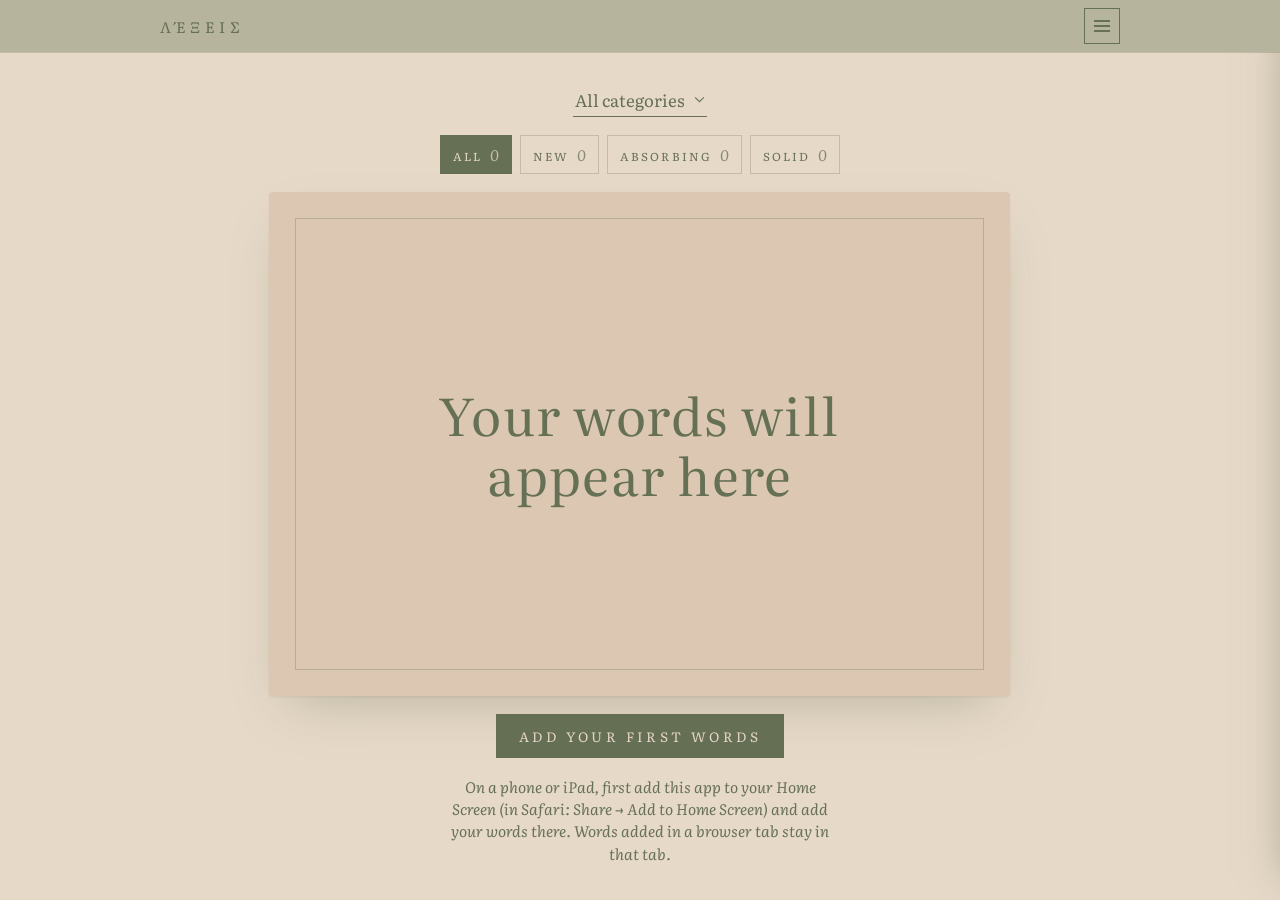
==== class/index.html @ 73e641bc "Add a class link, paste-a-list import and an AI prompt - class/ is the same app starting with no wor" ====
<!doctype html>
<html lang="en">
<head>
  <meta charset="utf-8">
  <meta name="viewport" content="width=device-width, initial-scale=1, viewport-fit=cover">
  <meta name="theme-color" content="#B6B49C">
  <title>Λέξεις · Greek Flashcards</title>
  <link rel="preconnect" href="https://fonts.googleapis.com">
  <link rel="preconnect" href="https://fonts.gstatic.com" crossorigin>
  <link rel="stylesheet" href="https://fonts.googleapis.com/css2?family=Literata:ital,opsz,wght@0,7..72,400;0,7..72,500;1,7..72,400&family=Gentium+Book+Plus:ital@1&display=swap">
  <link rel="icon" href="data:image/svg+xml,%3Csvg xmlns=%27http://www.w3.org/2000/svg%27 viewBox=%270 0 32 32%27%3E%3Crect width=%2732%27 height=%2732%27 fill=%27%23B6B49C%27/%3E%3Ctext x=%2716%27 y=%2723%27 font-size=%2720%27 text-anchor=%27middle%27 fill=%27%23667055%27 font-family=%27serif%27%3E%CE%9B%3C/text%3E%3C/svg%3E">
  <link rel="stylesheet" href="../styles.css">
  <link rel="manifest" href="manifest.json">
  <link rel="apple-touch-icon" href="../icons/icon-180.png">
  <meta name="apple-mobile-web-app-capable" content="yes">
  <meta name="mobile-web-app-capable" content="yes">
  <meta name="apple-mobile-web-app-title" content="Λέξεις">
  <meta name="apple-mobile-web-app-status-bar-style" content="black-translucent">
  <style>
    :root { box-sizing: border-box; padding-top: env(safe-area-inset-top, 0px); padding-bottom: env(safe-area-inset-bottom, 0px); }
    [hidden] { display: none !important; }
  </style>
</head>
<body>
  <div id="root"></div>
  <script>
    // The class link: the same app, starting with no words. Its saved words and progress use their
    // own storage name, so they never mix with the main app's, even on the same device.
    window.LEXEIS_CONFIG = { storagePrefix: 'lexeis-class' };
    window.LEXEIS_DATA = { rev: 1, cats: [], words: [] };
  </script>
  <script src="../data/verbs.js"></script>
  <script src="../app.js"></script>
  <script>
    if ('serviceWorker' in navigator && location.protocol !== 'file:') {
      navigator.serviceWorker.register('../sw.js').catch(() => {});
      let reloaded = false;
      navigator.serviceWorker.addEventListener('controllerchange', () => {
        if (reloaded || !navigator.serviceWorker.controller) return;
        reloaded = true;
        location.reload();
      });
    }
  </script>
</body>
</html>
---- styles.css ----
/* Layout: slim header band (name left, square menu right); views below: the card deck, the categories list, one category's words. Menu slides in from the right; edit sheets rise from the bottom. */
:root {
  --linen: #E7D9C8;      /* Sunwashed Linen – background */
  --sand: #DCC8B2;       /* Warm Sand – card, sheets */
  --olive-mist: #B6B49C; /* Olive Mist – header, menu panel */
  --sage: #98A084;
  --ipa-ink: #7A8466; /* between Sage and Deep Olive: reads on Warm Sand */       /* Sage Garden – pronunciation, labels */
  --deep-olive: #667055; /* Deep Olive – main text */
  --rule: rgba(102,112,85,.28);
  --font-display: "Literata", Georgia, "Times New Roman", serif;
  --font-soft: "Literata", Georgia, serif;
  --font-ipa: "Gentium Book Plus", "Charis SIL", "Doulos SIL", Georgia, serif; /* one face with every IPA symbol */
  --card-ratio: 0.68;
  color-scheme: light;
}
html, body { height: 100%; }
body {
  background: var(--linen);
  color: var(--deep-olive);
  font-family: var(--font-soft);
  margin: 0;
  padding-inline: 16px;
  display: flex;
  flex-direction: column;
  overflow: hidden;
  -webkit-tap-highlight-color: transparent;
}
#root { display: contents; }

/* Header */
.topbar {
  display: flex;
  align-items: center;
  justify-content: space-between;
  background: var(--olive-mist);
  margin-inline: -16px;
  margin-top: calc(-1 * env(safe-area-inset-top, 0px));
  padding-top: calc(env(safe-area-inset-top, 0px) + 8px);
  padding-bottom: 8px;
  padding-inline: max(16px, calc((100vw - 960px) / 2));
  box-shadow: 0 1px 0 var(--rule);
  position: relative;
  z-index: 30;
}
.app-name {
  font-family: var(--font-display);
  font-size: 0.95rem;
  letter-spacing: 0.3em;
  text-transform: uppercase;
  color: var(--deep-olive);
  background: none;
  border: 0;
  padding: 0;
  cursor: pointer;
}
.menu-btn {
  width: 36px;
  height: 36px;
  border: 1px solid var(--deep-olive);
  background: transparent;
  border-radius: 0;
  padding: 0;
  cursor: pointer;
  position: relative;
}
.menu-btn span {
  position: absolute;
  left: 50%;
  top: 50%;
  width: 16px;
  height: 1.5px;
  margin: -0.75px 0 0 -8px;
  background: var(--deep-olive);
  transition: translate .2s ease .2s, rotate .2s ease, opacity .15s ease .4s;
}
.menu-btn span:nth-child(1) { translate: 0 -5px; }
.menu-btn span:nth-child(3) { translate: 0 5px; }
.menu-open .menu-btn span { transition: opacity .15s ease, translate .2s ease .12s, rotate .22s ease .32s; }
.menu-open .menu-btn span:nth-child(2) { opacity: 0; }
.menu-open .menu-btn span:nth-child(1) { translate: 0 0; rotate: 45deg; }
.menu-open .menu-btn span:nth-child(3) { translate: 0 0; rotate: -45deg; }
button:focus-visible, input:focus-visible, select:focus-visible { outline: 2px solid var(--deep-olive); outline-offset: 3px; }

/* Slide-in menu */
.scrim {
  position: fixed;
  inset: 0;
  background: rgba(102,112,85,.18);
  opacity: 0;
  pointer-events: none;
  transition: opacity .4s ease;
  z-index: 10;
}
.drawer {
  position: fixed;
  top: 0;
  right: 0;
  bottom: 0;
  width: min(78vw, 340px);
  background: var(--olive-mist);
  transform: translateX(100%);
  transition: transform .45s cubic-bezier(.2,.7,.2,1);
  z-index: 20;
  padding: calc(env(safe-area-inset-top, 0px) + 80px) 32px calc(env(safe-area-inset-bottom, 0px) + 32px);
  box-shadow: -18px 0 40px -24px rgba(102,112,85,.5);
  display: flex;
  flex-direction: column;
}
.menu-open .scrim { opacity: 1; pointer-events: auto; }
.menu-open .drawer { transform: translateX(0); }
.drawer button {
  font-family: var(--font-display);
  font-size: 1.45rem;
  letter-spacing: 0.04em;
  color: var(--deep-olive);
  background: none;
  border: 0;
  border-bottom: 1px solid var(--rule);
  padding: 20px 0;
  text-align: left;
  cursor: pointer;
}
.drawer button:first-child { border-top: 1px solid var(--rule); }

/* Views */
main { flex: 1; min-height: 0; display: flex; flex-direction: column; }
.view-cards {
  flex: 1;
  min-height: 0;
  display: flex;
  flex-direction: column;
  align-items: center;
  justify-content: center;
  gap: 22px;
  padding-block: 20px 24px;
}

/* Card */
.scene {
  width: min(100%, calc(64svh * var(--card-ratio)), 560px);
  aspect-ratio: 17 / 25;
  max-width: 100%;
  perspective: 1600px;
  container-type: inline-size;
  touch-action: pan-y;
}
.card {
  position: relative;
  width: 100%;
  height: 100%;
  border: 0;
  padding: 0;
  background: none;
  cursor: pointer;
  transform-style: preserve-3d;
  transition: transform 0.7s cubic-bezier(.2,.7,.2,1), translate .25s ease, opacity .25s ease;
  font: inherit;
}
.card.flipped { transform: rotateY(180deg); }
.card.no-anim { transition: none; }
.card.out-left { translate: -40% 0; opacity: 0; }
.card.out-right { translate: 40% 0; opacity: 0; }
.face {
  position: absolute;
  inset: 0;
  background: var(--sand);
  border-radius: 4px;
  box-shadow: 0 1px 2px rgba(102,112,85,.12), 0 22px 50px -20px rgba(102,112,85,.38);
  display: flex;
  flex-direction: column;
  align-items: center;
  justify-content: center;
  gap: 4cqi;
  padding: 12cqi 10cqi;
  backface-visibility: hidden;
  -webkit-backface-visibility: hidden;
  color: var(--deep-olive);
}
.face::before {
  content: "";
  position: absolute;
  inset: 3.5cqi;
  border: 1px solid var(--sage);
  opacity: 0.6;
  pointer-events: none;
}
.back { transform: rotateY(180deg); }
.word {
  font-family: var(--font-display);
  font-size: clamp(1.5rem, calc(var(--fs, 12.5) * 1cqi), 4.4rem);
  letter-spacing: 0.03em;
  line-height: 1.15;
  text-align: center;
  text-wrap: balance;
  overflow-wrap: anywhere;
}
.ipa {
  font-family: var(--font-ipa);
  font-style: italic;
  font-size: clamp(1rem, 5cqi, 1.8rem);
  letter-spacing: 0.04em;
  color: var(--ipa-ink);
  text-align: center;
  text-wrap: balance;
}
.tag {
  position: absolute;
  bottom: 9cqi;
  font-family: var(--font-display);
  font-size: clamp(0.66rem, 2.6cqi, 0.95rem);
  letter-spacing: 0.3em;
  text-transform: uppercase;
  color: var(--sage);
}
.hint {
  font-style: italic;
  font-size: 0.98rem;
  color: var(--deep-olive);
  opacity: 0.7;
  text-align: center;
}

/* List pages */
.view-list {
  flex: 1;
  min-height: 0;
  overflow-y: auto;
  /* The scroll area spans the full screen so its scrollbar sits at the edge;
     the padding keeps the content in a centred 640px column. */
  margin-inline: -16px;
  padding-inline: max(16px, calc((100vw - 640px) / 2));
  padding-block: 28px 48px;
  -webkit-overflow-scrolling: touch;
}
.back-link {
  font-family: var(--font-soft);
  font-style: italic;
  font-size: 0.98rem;
  color: var(--sage);
  background: none;
  border: 0;
  padding: 0;
  margin-bottom: 14px;
  cursor: pointer;
}
.title-row { display: flex; align-items: center; justify-content: space-between; gap: 16px; }
.page-title {
  font-family: var(--font-display);
  font-weight: 400;
  font-size: clamp(1.8rem, 6vw, 2.4rem);
  letter-spacing: 0.04em;
  margin: 0;
  min-width: 0;
  overflow-wrap: anywhere;
}
.page-note {
  font-style: italic;
  font-size: 0.98rem;
  color: var(--deep-olive);
  margin: 6px 0 24px;
}
.edit-btn {
  flex: none;
  width: 32px;
  height: 32px;
  border: 1px solid var(--deep-olive);
  background: transparent;
  padding: 0;
  display: grid;
  place-items: center;
  cursor: pointer;
  color: var(--deep-olive);
}
.edit-btn svg { width: 15px; height: 15px; }
.rows { list-style: none; margin: 0; padding: 0; border-top: 1px solid var(--rule); }
.rows li { border-bottom: 1px solid var(--rule); }
.cat-row {
  width: 100%;
  display: flex;
  align-items: baseline;
  justify-content: space-between;
  gap: 16px;
  padding: 18px 2px;
  background: none;
  border: 0;
  color: var(--deep-olive);
  cursor: pointer;
  text-align: left;
}
.cat-name { font-family: var(--font-display); font-size: 1.3rem; letter-spacing: 0.02em; min-width: 0; }
.cat-count {
  font-style: italic;
  font-size: 1.1rem;
  color: var(--sage);
  white-space: nowrap;
  font-variant-numeric: tabular-nums;
}
.word-row {
  display: grid;
  grid-template-columns: minmax(0, 1.2fr) minmax(0, 1fr);
  gap: 4px 18px;
  padding: 14px 6px;
  margin-inline: -6px;
}
.wr-greek { font-family: var(--font-display); font-size: 1.2rem; overflow-wrap: anywhere; }
.wr-ipa { font-family: var(--font-ipa); font-style: italic; font-size: 0.9rem; color: var(--ipa-ink); grid-column: 1; overflow-wrap: anywhere; }
.wr-english {
  grid-column: 2;
  grid-row: 1 / span 2;
  align-self: center;
  text-align: right;
  font-size: 1.1rem;
  overflow-wrap: anywhere;
}
.empty { font-style: italic; color: var(--deep-olive); font-size: 1.1rem; padding: 20px 0; }

/* Edit sheet */
.sheet-scrim {
  position: fixed;
  inset: 0;
  background: rgba(102,112,85,.28);
  z-index: 40;
  display: flex;
  align-items: flex-end;
  justify-content: center;
}
.sheet {
  width: min(100%, 560px);
  max-height: 88%;
  overflow-y: auto;
  background: var(--linen);
  border-top: 1px solid var(--rule);
  box-shadow: 0 -18px 40px -24px rgba(102,112,85,.6);
  padding: 26px 24px calc(env(safe-area-inset-bottom, 0px) + 24px);
  display: flex;
  flex-direction: column;
  gap: 18px;
  animation: rise .35s cubic-bezier(.2,.7,.2,1);
}
@keyframes rise { from { transform: translateY(40px); opacity: 0; } }
.sheet h3 {
  margin: 0;
  font-family: var(--font-display);
  font-weight: 400;
  font-size: 0.85rem;
  letter-spacing: 0.3em;
  text-transform: uppercase;
  color: var(--sage);
}
.field { display: flex; flex-direction: column; gap: 4px; }
.field label {
  font-family: var(--font-display);
  font-size: 0.72rem;
  letter-spacing: 0.22em;
  text-transform: uppercase;
  color: var(--deep-olive);
}
.field input, .field select {
  font: inherit;
  font-size: 1.25rem;
  color: var(--deep-olive);
  background: transparent;
  border: 0;
  border-bottom: 1px solid var(--deep-olive);
  border-radius: 0;
  padding: 6px 0;
  width: 100%;
  -webkit-appearance: none;
  appearance: none;
}
.field input.greek { font-family: var(--font-display); }
.field input.ipa-in { font-family: var(--font-ipa); font-style: italic; }
.field select {
  font-family: var(--font-display);
  font-size: 1.1rem;
  padding-right: 24px;
  background: url("data:image/svg+xml,%3Csvg xmlns='http://www.w3.org/2000/svg' viewBox='0 0 12 8'%3E%3Cpath d='M1 1.5l5 5 5-5' fill='none' stroke='%23667055' stroke-width='1.2'/%3E%3C/svg%3E") no-repeat right 4px center / 12px 8px;
}
.error { color: #8a4f35; font-style: italic; font-size: 1.05rem; margin: 0; }
.sheet-actions { display: flex; align-items: center; justify-content: space-between; gap: 12px; margin-top: 6px; flex-wrap: wrap; }
.sheet-actions .right { display: flex; gap: 18px; align-items: center; margin-left: auto; }
.btn-text {
  font-family: var(--font-soft);
  font-style: italic;
  font-size: 1.15rem;
  color: var(--deep-olive);
  background: none;
  border: 0;
  padding: 8px 0;
  cursor: pointer;
}
.btn-text.danger { color: #8a4f35; }
.btn-save {
  font-family: var(--font-display);
  font-size: 0.85rem;
  letter-spacing: 0.25em;
  text-transform: uppercase;
  color: var(--linen);
  background: var(--deep-olive);
  border: 1px solid var(--deep-olive);
  padding: 11px 22px;
  cursor: pointer;
}

/* Edit mode */
.edit-btn.on { background: var(--deep-olive); color: var(--linen); }
.row-pencil { width: 13px; height: 13px; margin-left: 12px; vertical-align: -1px; color: var(--deep-olive); opacity: .7; }
.is-editing .cat-row, .is-editing .word-row { cursor: pointer; }
.is-editing .cat-row:active, .is-editing .word-row:active { background: var(--sand); }
button.word-row {
  width: calc(100% + 12px);
  background: none;
  border: 0;
  color: var(--deep-olive);
  font: inherit;
  text-align: left;
}
.add-row .cat-name { font-style: italic; font-family: var(--font-soft); color: var(--sage); }
.sheet-note { margin: 0; font-style: italic; font-size: 1rem; color: var(--deep-olive); }

/* Add words */
.add-form { display: flex; flex-direction: column; gap: 20px; }
.field[hidden] { display: none; }
.label-aside { text-transform: none; letter-spacing: 0; font-family: var(--font-soft); font-style: italic; font-size: 0.95rem; }
.field input::placeholder { color: var(--deep-olive); opacity: .45; }
.add-actions { display: flex; align-items: center; gap: 18px; flex-wrap: wrap; }
.status { font-style: italic; color: var(--deep-olive); font-size: 1.05rem; }
.btn-save:disabled { opacity: .5; cursor: default; }
.or-rule { display: flex; align-items: center; gap: 14px; margin: 36px 0 26px; color: var(--sage); font-style: italic; font-size: 1.1rem; }
.or-rule::before, .or-rule::after { content: ""; flex: 1; border-top: 1px solid var(--rule); }
.btn-outline {
  font-family: var(--font-display);
  font-size: 0.85rem;
  letter-spacing: 0.25em;
  text-transform: uppercase;
  color: var(--deep-olive);
  background: transparent;
  border: 1px solid var(--deep-olive);
  padding: 11px 22px;
  cursor: pointer;
}
.import-note { font-style: italic; color: var(--deep-olive); font-size: 1.05rem; margin: 12px 0 0; max-width: 46ch; }
.import-progress { display: flex; align-items: baseline; gap: 18px; flex-wrap: wrap; }
.status-line { margin: 0; font-style: italic; font-size: 1.1rem; }
.section-title { margin: 0; font-family: var(--font-display); font-weight: 400; font-size: 1.35rem; letter-spacing: 0.02em; overflow-wrap: anywhere; }
.page-note.tight { margin: 4px 0 0; }
.rows.review { margin-top: 18px; }
.review-row {
  display: grid;
  grid-template-columns: 22px minmax(0, 1.2fr) minmax(0, 1fr);
  gap: 3px 14px;
  padding: 12px 0;
  cursor: pointer;
}
.review-row input { grid-row: 1 / span 3; align-self: center; width: 18px; height: 18px; accent-color: var(--deep-olive); margin: 0; }
.review-row .wr-greek { grid-column: 2; }
.review-row .wr-english { grid-column: 3; grid-row: 1 / span 2; }
.review-row .wr-ipa { grid-column: 2; }
.wr-cat { grid-column: 2 / span 2; font-family: var(--font-display); font-size: 0.7rem; letter-spacing: 0.2em; text-transform: uppercase; color: var(--sage); }
.review-row.off { opacity: .5; }
.sticky-actions {
  position: sticky;
  bottom: 0;
  background: var(--linen);
  padding-block: 16px;
  border-top: 1px solid var(--rule);
}


/* Study piles and answers */
.view-cards { gap: 18px; }
.piles { display: flex; flex-wrap: wrap; justify-content: center; gap: 8px; }
.pile {
  font-family: var(--font-display);
  font-size: 0.72rem;
  letter-spacing: 0.18em;
  text-transform: uppercase;
  color: var(--deep-olive);
  background: transparent;
  border: 1px solid var(--rule);
  padding: 7px 12px;
  cursor: pointer;
}
.pile span { font-family: var(--font-soft); font-style: italic; letter-spacing: 0; text-transform: none; font-size: 0.95rem; margin-left: 4px; opacity: .75; }
.pile.on { background: var(--deep-olive); border-color: var(--deep-olive); color: var(--linen); }
.scene { position: relative; transition: translate .26s ease, rotate .26s ease, opacity .26s ease; }
.scene.dragging, .scene.no-anim { transition: none; }
.scene.fly-right { translate: 70vw 0 !important; rotate: 12deg !important; opacity: 0; }
.scene.fly-left { translate: -70vw 0 !important; rotate: -12deg !important; opacity: 0; }
.scene.enter { opacity: 0; scale: .96; }
.verdict {
  position: absolute;
  top: 7cqi;
  font-family: var(--font-display);
  font-size: clamp(0.8rem, 3.2cqi, 1.1rem);
  letter-spacing: 0.25em;
  text-transform: uppercase;
  padding: 6px 12px;
  border: 1px solid currentColor;
  background: var(--linen);
  opacity: 0;
  pointer-events: none;
}
.verdict-yes { left: 7cqi; color: var(--deep-olive); rotate: -8deg; }
.verdict-no { right: 7cqi; color: #8a4f35; rotate: 8deg; }
.answers {
  width: min(100%, calc(64svh * var(--card-ratio)), 560px);
  display: flex;
  align-items: center;
  justify-content: space-between;
  gap: 12px;
}
.answer {
  font-family: var(--font-soft);
  font-style: italic;
  font-size: 1.15rem;
  color: var(--deep-olive);
  background: none;
  border: 0;
  padding: 8px 0;
  cursor: pointer;
}
.answer:disabled { opacity: .35; cursor: default; }
#ans-no { color: #8a4f35; }
.answers .hint { font-size: 0.95rem; }
.tag.status-new { color: var(--deep-olive); }
.dots { display: inline-flex; gap: 5px; margin-left: 10px; vertical-align: 2px; }
.dots i { width: 6px; height: 6px; border-radius: 50%; border: 1px solid var(--sage); }
.dots i.on { background: var(--sage); }
.wr-status { font-family: var(--font-display); font-style: normal; font-size: 0.65rem; letter-spacing: 0.2em; text-transform: uppercase; margin-left: 8px; }
.wr-status.status-solid { color: var(--deep-olive); }

/* Study by category */
.visually-hidden { position: absolute; width: 1px; height: 1px; overflow: hidden; clip: rect(0 0 0 0); white-space: nowrap; }
.deck-bar { display: flex; justify-content: center; }
.deck-select {
  font-family: var(--font-display);
  font-size: 1.05rem;
  color: var(--deep-olive);
  background: transparent url("data:image/svg+xml,%3Csvg xmlns='http://www.w3.org/2000/svg' viewBox='0 0 12 8'%3E%3Cpath d='M1 1.5l5 5 5-5' fill='none' stroke='%23667055' stroke-width='1.2'/%3E%3C/svg%3E") no-repeat right 2px center / 11px 7px;
  border: 0;
  border-bottom: 1px solid var(--deep-olive);
  border-radius: 0;
  padding: 4px 22px 4px 2px;
  max-width: 100%;
  -webkit-appearance: none;
  appearance: none;
  cursor: pointer;
}
.cat-actions { display: flex; flex-wrap: wrap; gap: 12px 16px; margin: 0 0 24px; }

/* Test */
.piles.left { justify-content: flex-start; }
.setup { display: flex; flex-direction: column; gap: 24px; max-width: 520px; }
.setup-group { display: flex; flex-direction: column; gap: 8px; }
.setup-label { font-family: var(--font-display); font-size: 0.72rem; letter-spacing: 0.22em; text-transform: uppercase; color: var(--deep-olive); }
.test-top { display: flex; justify-content: space-between; align-items: baseline; gap: 12px; }
.test-count { font-family: var(--font-display); font-size: 0.78rem; letter-spacing: 0.2em; text-transform: uppercase; }
.progress { height: 2px; background: var(--rule); margin: 8px 0 22px; }
.progress span { display: block; height: 100%; background: var(--deep-olive); transition: width .3s ease; }
.prompt {
  position: relative;
  background: var(--sand);
  border-radius: 4px;
  box-shadow: 0 1px 2px rgba(102,112,85,.12), 0 18px 40px -22px rgba(102,112,85,.38);
  padding: 44px 28px 34px;
  display: flex;
  flex-direction: column;
  align-items: center;
  gap: 10px;
  text-align: center;
  container-type: inline-size;
}
.prompt::before { content: ""; position: absolute; inset: 10px; border: 1px solid var(--sage); opacity: .6; pointer-events: none; }
.prompt-word {
  font-family: var(--font-display);
  font-size: clamp(1.5rem, calc(var(--fs, 12.5) * 0.75cqi), 3.2rem);
  line-height: 1.15;
  text-wrap: balance;
  overflow-wrap: anywhere;
}
.prompt .ipa { font-size: 1.15rem; }
.prompt-ask { margin-top: 8px; font-style: italic; font-size: 1.05rem; }
.opts { display: grid; grid-template-columns: repeat(2, minmax(0, 1fr)); gap: 12px; margin-top: 20px; }
@media (max-width: 520px) { .opts { grid-template-columns: minmax(0, 1fr); } }
.opt {
  font-family: var(--font-display);
  font-size: 1.15rem;
  line-height: 1.3;
  color: var(--deep-olive);
  background: transparent;
  border: 1px solid var(--deep-olive);
  padding: 16px 14px;
  text-align: center;
  cursor: pointer;
  overflow-wrap: anywhere;
  transition: background-color .2s ease, color .2s ease, opacity .2s ease;
}
/* Only on devices with a real pointer: on a touchscreen :hover sticks to whatever is under the last tap. */
@media (hover: hover) { .opt:hover:not(:disabled) { background: var(--sand); } }
.opt:disabled { cursor: default; }
.opt.right { background: var(--deep-olive); color: var(--linen); }
.opt.wrong { border-color: #8a4f35; color: #8a4f35; text-decoration: line-through; text-decoration-thickness: 1px; }
.opt.dim { opacity: .45; }
.test-next { display: flex; justify-content: space-between; align-items: center; gap: 12px; min-height: 52px; margin-top: 18px; flex-wrap: wrap; }
.score { display: flex; align-items: baseline; gap: 10px; margin-top: 10px; font-family: var(--font-display); }
.score-big { font-size: clamp(3.5rem, 12vw, 5rem); line-height: 1; font-variant-numeric: tabular-nums; }
.score-of { font-size: 1.6rem; }
.review-list { margin-top: 14px; }

/* Sound */
.speak {
  position: absolute;
  top: 7cqi;
  right: 7cqi;
  z-index: 2;
  width: 40px;
  height: 40px;
  display: grid;
  place-items: center;
  color: var(--deep-olive);
  background: transparent;
  border: 1px solid var(--rule);
  border-radius: 50%;
  padding: 0;
  cursor: pointer;
  transition: opacity .3s ease;
}
.speak svg { width: 20px; height: 20px; }
.scene.is-flipped .speak { opacity: 0; pointer-events: none; }
.prompt .speak { top: 18px; right: 18px; }
button.word-row.listen { cursor: pointer; }
button.word-row.listen:active { background: var(--sand); }

/* Flip-and-check tests */
.setup-hint { font-style: italic; font-size: 0.95rem; max-width: 46ch; }
.reveal {
  align-self: stretch;
  margin-top: 6px;
  padding-top: 14px;
  border-top: 1px solid var(--rule);
  font-family: var(--font-display);
  font-size: 1.6rem;
  display: flex;
  flex-direction: column;
  align-items: center;
  gap: 6px;
  overflow-wrap: anywhere;
}
.flip-actions { display: flex; justify-content: space-between; align-items: center; gap: 12px; margin-top: 20px; min-height: 48px; }
.flip-actions .btn-save { margin-inline: auto; }
.no-btn { color: #8a4f35; }

/* Backup */
.backup { margin-top: 40px; display: flex; flex-direction: column; gap: 12px; }
.backup .cat-actions { margin: 0; }

/* Verbs */
.info-btn {
  position: absolute;
  top: 7cqi;
  left: 7cqi;
  z-index: 2;
  width: 40px;
  height: 40px;
  display: grid;
  place-items: center;
  color: var(--deep-olive);
  background: transparent;
  border: 1px solid var(--rule);
  border-radius: 50%;
  padding: 0 0 2px;
  cursor: pointer;
  font-family: var(--font-display);
  font-style: italic;
  font-size: 1.25rem;
  line-height: 1;
}
.tense-label {
  font-family: var(--font-display);
  font-size: clamp(0.66rem, 2.6cqi, 0.95rem);
  letter-spacing: 0.28em;
  text-transform: uppercase;
  color: var(--ipa-ink);
  text-align: center;
  margin-bottom: 1cqi;
}
.verb-gloss { font-style: italic; font-size: clamp(0.95rem, 4cqi, 1.25rem); text-align: center; overflow-wrap: anywhere; }
.verb-count { margin: -4px 0 0; font-style: italic; font-size: 0.95rem; text-align: center; }

/* Verb info pop-up */
.popup-scrim { align-items: center; padding: 16px; }
.sheet.popup {
  width: min(100%, 540px);
  max-height: min(90%, 820px);
  border: 1px solid var(--rule);
  border-radius: 4px;
  padding: 22px 22px 16px;
  gap: 14px;
  box-shadow: 0 24px 60px -24px rgba(102,112,85,.6);
}
.popup-head { display: flex; justify-content: space-between; align-items: flex-start; gap: 14px; }
.popup-title { min-width: 0; }
.sheet h3.popup-word { margin: 0; font-family: var(--font-display); font-weight: 400; font-size: clamp(1.6rem, 6vw, 2.1rem); line-height: 1.15; letter-spacing: 0.02em; text-transform: none; color: var(--deep-olive); overflow-wrap: anywhere; }
.popup-sub { margin-top: 4px; font-style: italic; font-size: 1rem; }
.popup-ipa { font-family: var(--font-ipa); color: var(--ipa-ink); }
.popup-close {
  flex: none;
  width: 36px;
  height: 36px;
  display: grid;
  place-items: center;
  border: 1px solid var(--deep-olive);
  background: transparent;
  color: var(--deep-olive);
  font-size: 1.35rem;
  line-height: 1;
  padding: 0 0 2px;
  cursor: pointer;
}
.popup-info p { margin: 0 0 6px; font-size: 0.98rem; line-height: 1.45; }
.popup-info p:last-child { margin-bottom: 0; }
.popup-tenses { gap: 6px; }
.popup-tenses .pile { font-size: 0.62rem; letter-spacing: 0.12em; padding: 6px 9px; }
.popup-tense { margin: 2px 0 -4px; font-family: var(--font-display); font-size: 0.72rem; letter-spacing: 0.2em; text-transform: uppercase; }
.conj { display: flex; flex-direction: column; border-top: 1px solid var(--rule); }
.conj-row {
  display: grid;
  grid-template-columns: minmax(0, 6.5rem) minmax(0, 1fr) auto;
  gap: 1px 14px;
  align-items: baseline;
  padding: 9px 4px;
  border: 0;
  border-bottom: 1px solid var(--rule);
  background: none;
  color: var(--deep-olive);
  text-align: left;
  font: inherit;
  cursor: pointer;
}
.conj-row:active { background: var(--sand); }
.cp { font-family: var(--font-display); font-size: 0.8rem; color: var(--ipa-ink); overflow-wrap: anywhere; }
.cf { font-family: var(--font-display); font-size: 1.22rem; overflow-wrap: anywhere; }
.ce { font-style: italic; font-size: 0.9rem; white-space: nowrap; }
.cf-ipa { grid-column: 2 / span 2; font-family: var(--font-ipa); font-style: italic; font-size: 0.85rem; color: var(--ipa-ink); }
.popup-hint { margin: 0; font-style: italic; font-size: 0.9rem; }

/* Import: file, paste, AI prompt */
.import-actions { display: flex; flex-wrap: wrap; gap: 12px; }
.field textarea {
  font: inherit;
  font-family: var(--font-display);
  font-size: 1.05rem;
  line-height: 1.5;
  color: var(--deep-olive);
  background: var(--sand);
  border: 1px solid var(--rule);
  border-radius: 0;
  padding: 10px 12px;
  width: 100%;
  min-height: 11rem;
  resize: vertical;
}
.field textarea:focus-visible { outline: 2px solid var(--deep-olive); outline-offset: 2px; }
.field textarea::placeholder { color: var(--deep-olive); opacity: .45; }
.ai-help {
  margin-top: 30px;
  padding: 18px 20px;
  border: 1px solid var(--rule);
  background: color-mix(in srgb, var(--sand) 55%, transparent);
  display: flex;
  flex-direction: column;
  align-items: flex-start;
  gap: 10px;
}
.ai-title { margin: 0; font-family: var(--font-display); font-weight: 400; font-size: 1.15rem; letter-spacing: 0.01em; }
.ai-steps { margin: 0; padding-left: 1.3em; display: flex; flex-direction: column; gap: 4px; font-size: 0.98rem; line-height: 1.45; }
.ai-steps strong { font-weight: 500; }
.btn-outline.small { font-size: 0.72rem; padding: 9px 16px; }
.prompt-text {
  width: 100%;
  font: inherit;
  font-size: 0.9rem;
  line-height: 1.45;
  color: var(--deep-olive);
  background: var(--linen);
  border: 1px solid var(--rule);
  padding: 10px 12px;
  resize: vertical;
}
#empty-cta { align-self: center; }
.install-tip { margin: 0; max-width: 44ch; text-align: center; font-style: italic; font-size: 0.95rem; line-height: 1.45; }

.toast {
  position: fixed;
  left: 50%;
  bottom: calc(env(safe-area-inset-bottom, 0px) + 22px);
  translate: -50% 0;
  background: var(--deep-olive);
  color: var(--linen);
  font-style: italic;
  font-size: 0.98rem;
  padding: 10px 18px;
  z-index: 50;
  max-width: calc(100% - 32px);
  text-align: center;
  display: flex;
  align-items: center;
  gap: 16px;
}
.toast-action {
  font: inherit;
  font-style: normal;
  font-family: var(--font-display);
  font-size: 0.75rem;
  letter-spacing: 0.2em;
  text-transform: uppercase;
  color: var(--linen);
  background: none;
  border: 1px solid currentColor;
  padding: 5px 10px;
  cursor: pointer;
}

@media (prefers-reduced-motion: reduce) {
  .scene, .opt, .progress span,
  .card, .drawer, .scrim, .menu-btn span, .menu-open .menu-btn span { transition: none; }
  .sheet { animation: none; }
}

/* Landscape: the card turns sideways to match the screen. */
@media (orientation: landscape) {
  .scene { aspect-ratio: 25 / 17; }
  .scene, .answers { width: min(100%, calc(56svh * 25 / 17), 900px); }
}
@media (orientation: landscape) and (max-height: 500px) {
  .scene, .answers { width: min(100%, calc(46svh * 25 / 17), 900px); }
  .view-cards { gap: 10px; padding-block: 10px; }
}
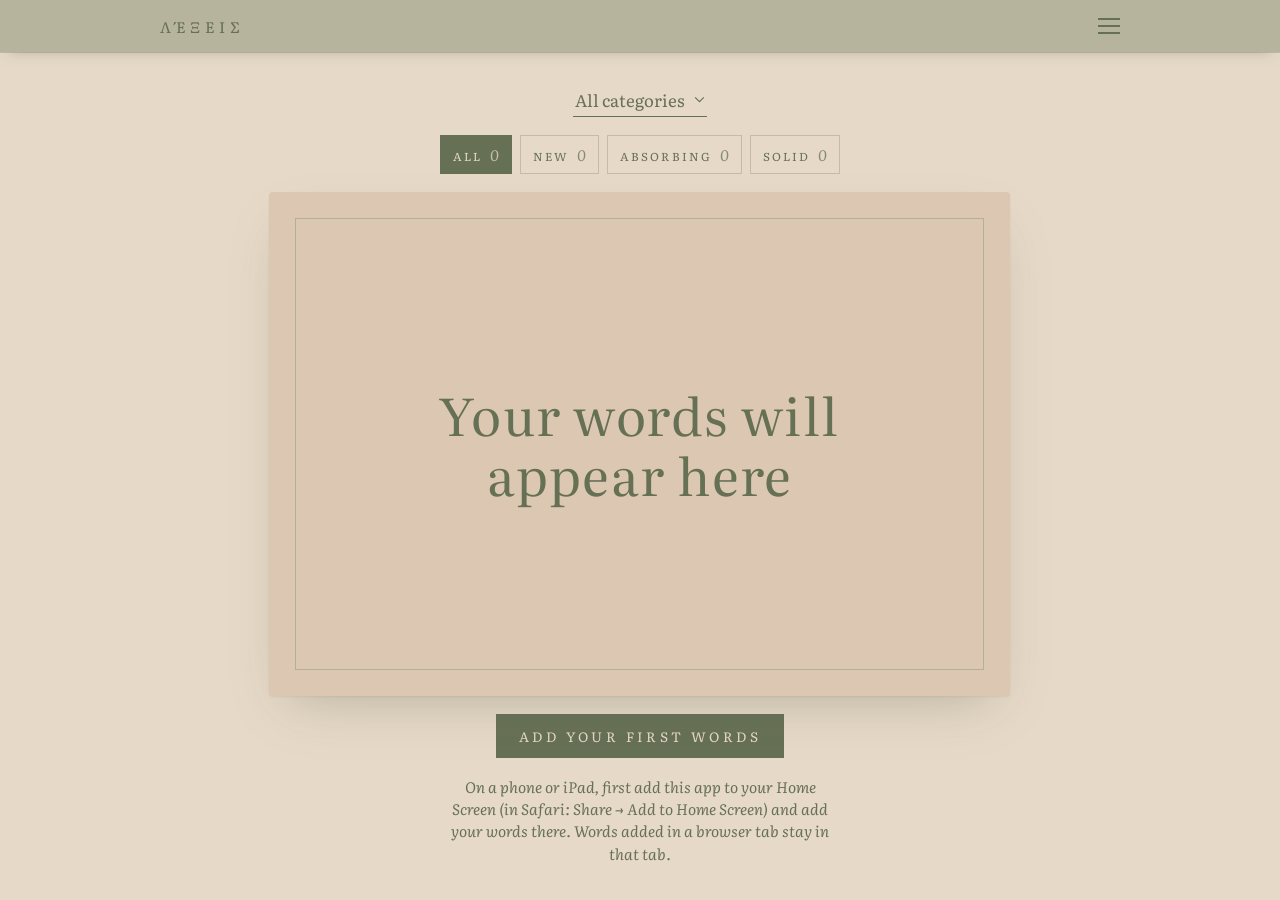
==== commit bf18a6c2: "Fix the top edge, soften the header and keep the verb when switching tenses - The header now reaches" ====
--- a/class/index.html
+++ b/class/index.html
@@ -17,7 +17,8 @@
   <meta name="apple-mobile-web-app-title" content="Λέξεις">
   <meta name="apple-mobile-web-app-status-bar-style" content="black-translucent">
   <style>
-    :root { box-sizing: border-box; padding-top: env(safe-area-inset-top, 0px); padding-bottom: env(safe-area-inset-bottom, 0px); }
+    /* The header fills the status bar area itself (see .topbar), so only the bottom is padded. */
+    :root { box-sizing: border-box; padding-bottom: env(safe-area-inset-bottom, 0px); }
     [hidden] { display: none !important; }
   </style>
 </head>
--- a/styles.css
+++ b/styles.css
@@ -34,11 +34,11 @@
   justify-content: space-between;
   background: var(--olive-mist);
   margin-inline: -16px;
-  margin-top: calc(-1 * env(safe-area-inset-top, 0px));
+  /* Reaches up behind the status bar, so the top of the screen is one even olive. */
   padding-top: calc(env(safe-area-inset-top, 0px) + 8px);
   padding-bottom: 8px;
   padding-inline: max(16px, calc((100vw - 960px) / 2));
-  box-shadow: 0 1px 0 var(--rule);
+  box-shadow: 0 1px 0 var(--rule), 0 6px 16px -9px rgba(102,112,85,.55);
   position: relative;
   z-index: 30;
 }
@@ -54,9 +54,10 @@
   cursor: pointer;
 }
 .menu-btn {
-  width: 36px;
-  height: 36px;
-  border: 1px solid var(--deep-olive);
+  width: 44px;
+  height: 44px;
+  margin: -4px -11px -4px 0;  /* a big tap area, with the lines lined up to the edge of the content */
+  border: 0;
   background: transparent;
   border-radius: 0;
   padding: 0;
@@ -67,14 +68,14 @@
   position: absolute;
   left: 50%;
   top: 50%;
-  width: 16px;
+  width: 22px;
   height: 1.5px;
-  margin: -0.75px 0 0 -8px;
+  margin: -0.75px 0 0 -11px;
   background: var(--deep-olive);
   transition: translate .2s ease .2s, rotate .2s ease, opacity .15s ease .4s;
 }
-.menu-btn span:nth-child(1) { translate: 0 -5px; }
-.menu-btn span:nth-child(3) { translate: 0 5px; }
+.menu-btn span:nth-child(1) { translate: 0 -7px; }
+.menu-btn span:nth-child(3) { translate: 0 7px; }
 .menu-open .menu-btn span { transition: opacity .15s ease, translate .2s ease .12s, rotate .22s ease .32s; }
 .menu-open .menu-btn span:nth-child(2) { opacity: 0; }
 .menu-open .menu-btn span:nth-child(1) { translate: 0 0; rotate: 45deg; }
@@ -99,7 +100,9 @@
   width: min(78vw, 340px);
   background: var(--olive-mist);
   transform: translateX(100%);
-  transition: transform .45s cubic-bezier(.2,.7,.2,1);
+  /* Hidden once it has slid away, so its shadow can't peek in at the right edge. */
+  visibility: hidden;
+  transition: transform .45s cubic-bezier(.2,.7,.2,1), visibility 0s linear .45s;
   z-index: 20;
   padding: calc(env(safe-area-inset-top, 0px) + 80px) 32px calc(env(safe-area-inset-bottom, 0px) + 32px);
   box-shadow: -18px 0 40px -24px rgba(102,112,85,.5);
@@ -107,7 +110,11 @@
   flex-direction: column;
 }
 .menu-open .scrim { opacity: 1; pointer-events: auto; }
-.menu-open .drawer { transform: translateX(0); }
+.menu-open .drawer {
+  transform: translateX(0);
+  visibility: visible;
+  transition: transform .45s cubic-bezier(.2,.7,.2,1), visibility 0s;
+}
 .drawer button {
   font-family: var(--font-display);
   font-size: 1.45rem;
